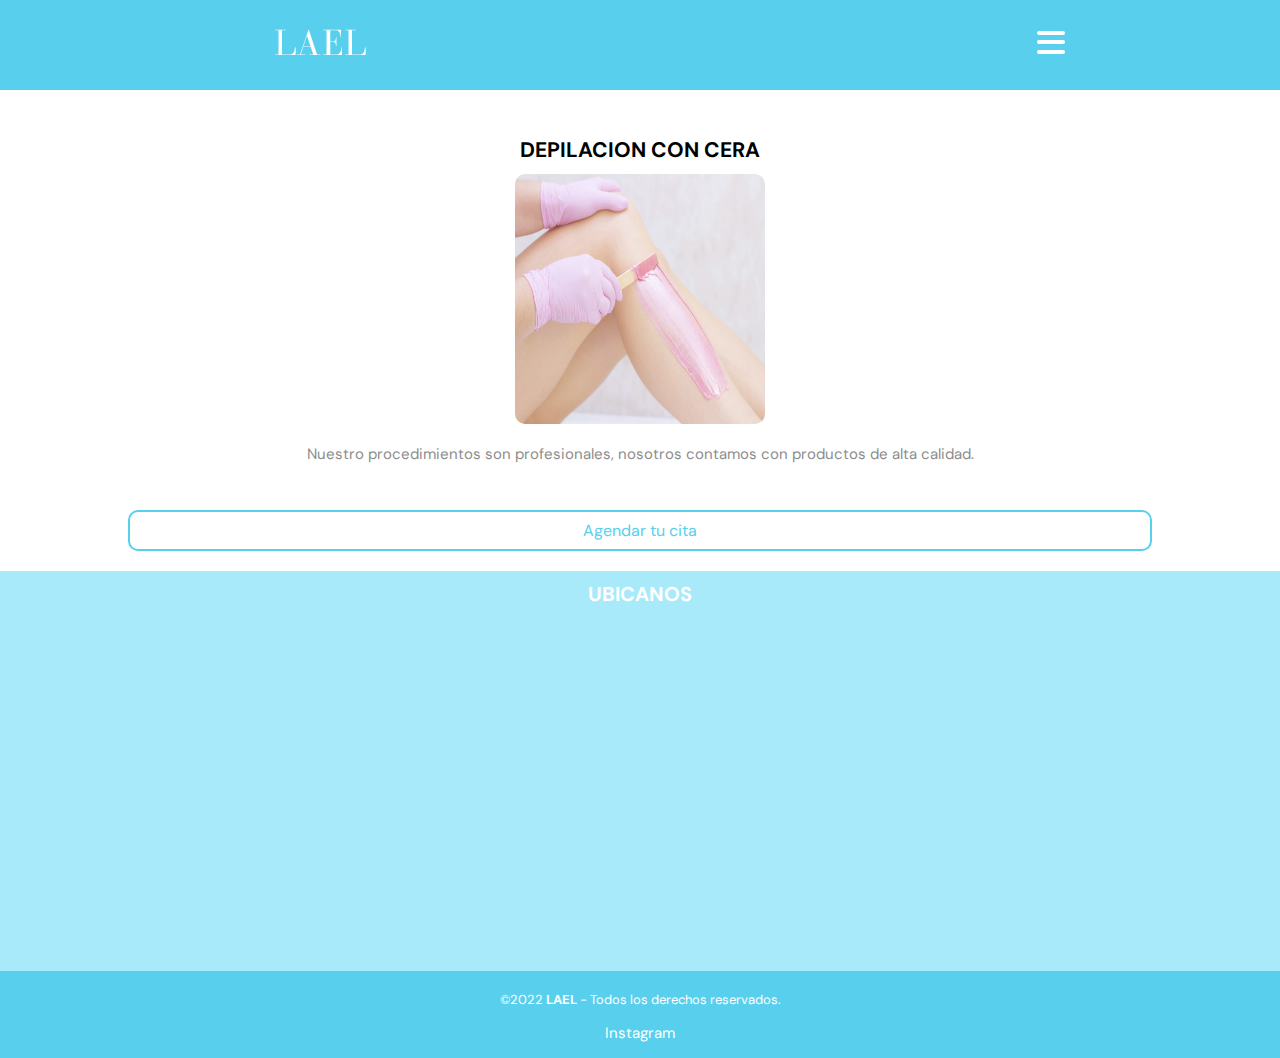
==== depilacion.html @ b73b45ef "Mejoramos la pagina con nuevo diseño" ====
<!DOCTYPE html>
<html lang="en">
<head>
    <meta charset="UTF-8">
    <meta http-equiv="X-UA-Compatible" content="IE=edge">
    <meta name="viewport" content="width=device-width, initial-scale=1.0">
    <meta name="language" content="spanish">
    <meta name="audience" content="all">
    <meta name="description" content="LAEL mejora tu vida. Somos una empresa especializados en Extensiones de pestañas y Manicure.">
    <meta name="keywords" content="extensiones de pestañas, manicure semipermanente, extensiones de pestañas pelo a pelo, manicure y pedicure, extensiones de pestañas bogota">
    <meta name="robots" content="index, all, follow">
    <meta itemprop="telephone" content="+57 3160504157">
    <link rel="stylesheet" href="estilodepi.css">
    <link rel="stylesheet" href="./" media="(min-width: 930px)">
    <link rel="icon" href="./images/logo-LAEL2.png">
    <link rel="preconnect" href="https://fonts.googleapis.com"><link rel="preconnect" href="https://fonts.gstatic.com" crossorigin><link href="https://fonts.googleapis.com/css2?family=DM+Sans:wght@400;500;700&display=swap" rel="stylesheet">
    <title>LAEL 🍃Mejora tu vida🍃 - extensiones de pestañas - manicure</title>
</head>
<body>
    <header>
        <a href="index.html"><span class="logoh"></span></a>
        <nav>
            <input type="checkbox" id="check">
            <label for="check" class="checkbtn">
                <span class="raya1"></span>
                <span class="raya2"></span>
                <span class="raya3"></span>
            </label>

            <ul>
                <li><a href="index.html">Inicio</a></li>
            </ul>
        </nav>
    </header>
    <main>
        <section class="main-image-container">
                <h2>DEPILACION CON CERA</h2>
            <img src="./images/beautician-waxing-legs-of-young-woman-with-pink-wax-in-spa-center-scaled.jpg" alt="" class="image-main">
            <p>Nuestro procedimientos son profesionales, nosotros contamos con productos de alta calidad.</p>
        </section>
        <a href="https://wa.me/message/T64F7CNXXWYKH1" class="button-ca">Agendar tu cita</a>

        <section class="section-map--container">
            <h2>UBICANOS</h2>
            <iframe src="https://www.google.com/maps/embed?pb=!1m14!1m8!1m3!1d15906.301876753067!2d-74.1065958!3d4.6695176!3m2!1i1024!2i768!4f13.1!3m3!1m2!1s0x0%3A0x36ebac05992ee64e!2sLAEL%20Mejora%20tu%20Vida!5e0!3m2!1ses!2sco!4v1670510530078!5m2!1ses!2sco" width="300" height="350" style="border:0;" allowfullscreen="" loading="lazy" referrerpolicy="no-referrer-when-downgrade"></iframe>
        </section>
        <footer><p>©2022 <b>LAEL</b> - Todos los derechos reservados.</p>
        <p class="redes"><a href="https://www.instagram.com/laelcol/">Instagram</a></p>

    </footer>
    </main>
</body>
<script src="./app.js"></script>
</html>
---- estilodepi.css ----
* {
    margin: 0;
    padding: 0;
    box-sizing: border-box;
}

html {
    scroll-behavior: smooth;
}

:root {
    --blue-main:#58CFED;
    --white:#FFFFFF;
    --gray-subtitle:#8D8D8D;
}

body {
    font-family: 'DM Sans', sans-serif;
}

header.abajo {
    background-color: var(--white);
    -webkit-box-shadow: -1px 4px 18px -1px rgba(0,0,0,0.43);
    -moz-box-shadow: -1px 4px 18px -1px rgba(0,0,0,0.43);
    box-shadow: -1px 4px 18px -1px rgba(0,0,0,0.43);
    transition: all 400ms ease;
}

header.abajo .logoh {
    display: inline-block;
    height: 40px;
    width: 150px;
    background-image: url(./images/LOGO-LAEL-negro.png);
}

header.abajo .raya1 {
    background-color: black;
}

header.abajo .raya2 {
    background-color: black;
}

header.abajo .raya3 {
    background-color: black;
}

header {
    width: 100%;
    min-width: 320px;
    position: fixed;
    background-color: var(--blue-main);
    height: 90px;
    z-index: 3;
    display: flex;
    justify-content: space-around;
    align-items: center;
}


header .logoh {
    display: inline-block;
    height: 40px;
    width: 150px;
    margin-left: -50px;
    background-image: url(./images/LOGO-LAEL-3.png);
    transition: all 400ms ease;
}

header nav label {
    height: 9px;
    width: 10px;
}



.raya1 {
    width: 28px;
    height: 4px;
    background-color: rgb(255, 255, 255);
    position: fixed;
    left: 81%;
    top: 31px;
    border-radius: 90px;
    transition:  all 400ms ease;
}

.raya2 {
    border-radius: 90px;
    width: 28px;
    height: 4px;
    background-color: rgb(255, 255, 255);
    position: fixed;
    left: 81%;
    top: 40px;
    transition:  all 400ms ease;
}

.raya3 {
    border-radius: 90px;
    width: 28px;
    height: 4px;
    background-color: rgb(255, 255, 255);
    position: fixed;
    left: 81%;
    top: 50px;
    transition:  all 400ms ease;
}

header nav ul {
    list-style: none;
    position: absolute;
    top: 5.5rem;
    left:0.1%;
    background-color: var(--white);
    opacity: .9;
    width: 100%;
    display: none;
    -webkit-box-shadow: 0px 4px 9px -3px rgba(0,0,0,0.78);
-moz-box-shadow: 0px 4px 9px -3px rgba(0,0,0,0.78);
box-shadow: 0px 4px 9px -3px rgba(0,0,0,0.78);
}

header nav ul li {
    padding: 20px 0;
    text-align: center;
}

header nav ul li a {
    color: rgb(0, 0, 0);
    text-decoration: none;
    font-size: 20px;

}

#check {
    display: none;
}

#check:checked ~ .checkbtn .raya1 {
    transform: rotate(135deg);
    top: 40px;
}

#check:checked ~ .checkbtn .raya2 {
    opacity: 0;
}

#check:checked ~ .checkbtn .raya3 {
    transform: rotate(-135deg);
    top: 40px;
}



#check:checked ~ ul {
    display: block;
}


#header-main {
    width: 100%;
    min-width: 320px;
    height: 750px;
    background-color: var(--blue-main);
    text-align: center;
}

#header-main img {
    width: 320px;
    margin-top: 160px;
    align-self: center;
}

main {
    width: 100%;
    height: auto;

}

.main-image-container {
    width: 100%;
    height: 510px;
    min-width: 320px;
    display: flex;
    flex-direction: column;
    justify-content: center;
    align-items: center; 
    padding-top: 40px;
}

.image-main {
    width: 250px;
    border-radius: 10px;
    height: 250px;
    max-width: 300px;
    margin-top: 10px;
}

.main-image-container h2 {
    font-size: 21px;
    font-weight: 700;
    list-style: 10px;
    margin-top: 70px;
}

.main-image-container p {
    text-align: center;
    margin: 20px;
    font-size: 15px;
    color: var(--gray-subtitle);
}

.main-image-container h3 {
    color: black;
    text-align: center;
    font-size: 19px;
    max-width: 310px;
}



.button-ca {
    text-decoration: none;
    color: var(--blue-main);
    width: 80%;
    padding: 8px;
    margin:  0 auto;
    margin-bottom: 20px;
    align-content: center;
    justify-content: center;
    display: flex;
    text-align: center;
    border: 2px solid var(--blue-main);
    border-radius: 10px;
}

.section-map--container {
    display: flex;
    flex-direction: column;
    justify-content: center;
    text-align: center;
    min-width: 320px;
    align-items: center;
    height: 400px;
    background-color:#a8eafa ;
}

.section-map--container h2 {
    color: var(--white);
    margin: 10px 0;
    font-size: 20px
}

.section-map--container iframe {

    margin: 10px;
}


footer {
    min-width: 320px;
    width: 100%;
    height: auto;
    background-color: var(--blue-main);
    text-align: center;
    color: var(--white);
    padding-top: 20px;
    font-size: 13px;
}

footer .redes {
    font-size: 15px;
    padding: 15px 0;
}

footer .redes a {
    text-decoration: none;
    color: var(--white);
}
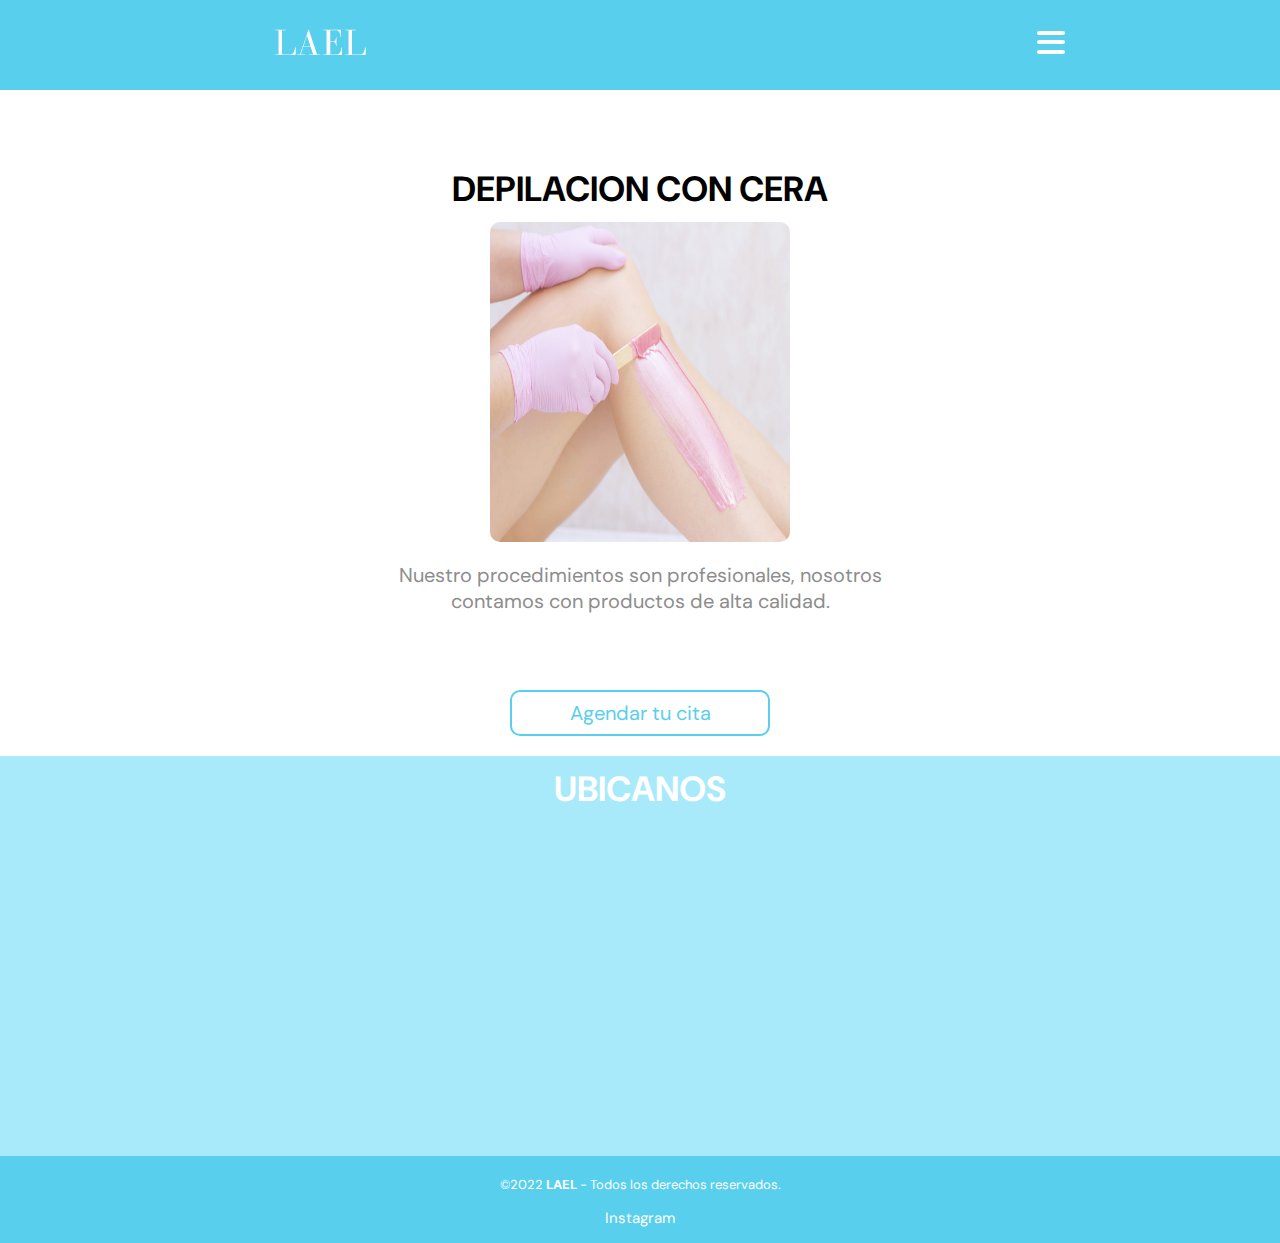
==== commit 1634ffc1: "Mejoramos el responsive del nuevo diseño" ====
--- a/depilacion.html
+++ b/depilacion.html
@@ -11,7 +11,7 @@
     <meta name="robots" content="index, all, follow">
     <meta itemprop="telephone" content="+57 3160504157">
     <link rel="stylesheet" href="estilodepi.css">
-    <link rel="stylesheet" href="./" media="(min-width: 930px)">
+    <link rel="stylesheet" href="tabletex.css" media="(min-width: 930px)">
     <link rel="icon" href="./images/logo-LAEL2.png">
     <link rel="preconnect" href="https://fonts.googleapis.com"><link rel="preconnect" href="https://fonts.gstatic.com" crossorigin><link href="https://fonts.googleapis.com/css2?family=DM+Sans:wght@400;500;700&display=swap" rel="stylesheet">
     <title>LAEL 🍃Mejora tu vida🍃 - extensiones de pestañas - manicure</title>
--- a/tabletex.css
+++ b/tabletex.css
@@ -0,0 +1,42 @@
+.main-image-container {
+    height: 690px;
+}
+
+.main-image-container h2 {
+    font-size: 35px;
+
+}
+
+.main-image-container p {
+    font-size: 20px;
+    max-width: 500px;
+}
+
+.main-image-container h3 {
+    font-size: 23px;
+}
+
+.image-main {
+    width: 420px;
+    height: 320px;
+}
+
+.images-container--slider {
+    justify-content: center;
+}
+
+.button-ca {
+    max-width: 260px;
+    font-size: 20px;
+}
+
+.section-map--container h2 {
+    font-size: 35px;
+}
+
+
+
+.section-map--container iframe {
+    margin: 20px 0;
+    width: 70%;
+}